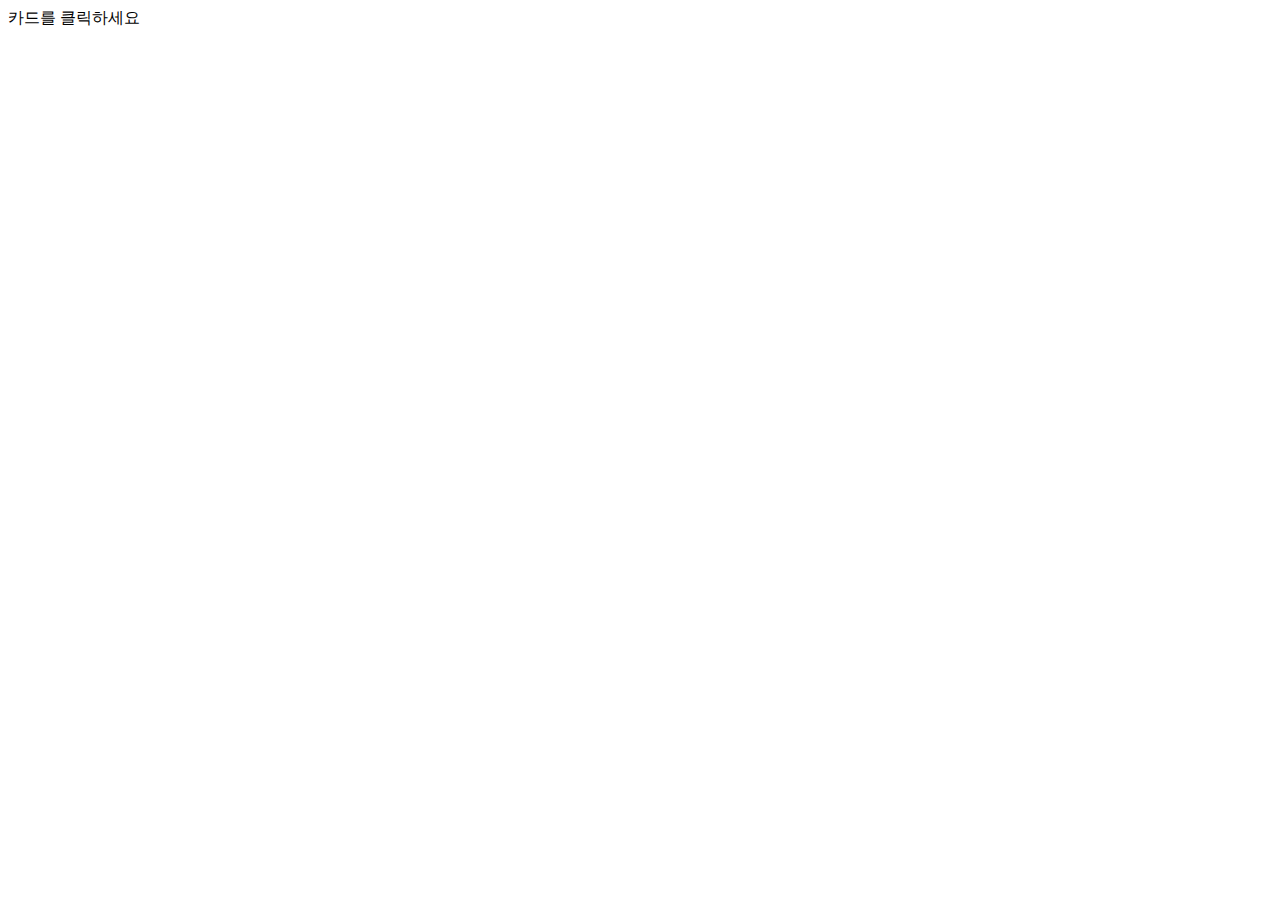
==== refact.html @ c86bd9a9 "Create refact.html" ====
<!DOCTYPE html>
<html lang="ko">
<head>
    <meta charset="UTF-8">
    <meta name="viewport" content="width=device-width, initial-scale=1.0">
    <title>카드 섞기 앱</title>
    <link href="https://fonts.googleapis.com/css2?family=Noto+Sans+KR:wght@400;700&display=swap" rel="stylesheet">
    <link rel="stylesheet" href="styles.css">
</head>
<body>
    <div class="container">
        <div class="card-stack" id="cardStack">
            <div class="card" id="card1"></div>
            <div class="card" id="card2"></div>
            <div class="card" id="card3"></div>
            <div class="card" id="card4"></div>
            <div class="card" id="card5"></div>
            <div class="card active" id="activeCard">
                <div class="card-inner">
                    <div class="card-face card-front">
                        카드를 클릭하세요
                    </div>
                    <div class="card-face card-back">
                        <!-- 뒷면 내용 (질문) -->
                    </div>
                </div>
            </div>
        </div>
    </div>

    <script src="app.js"></script>
</body>
</html>
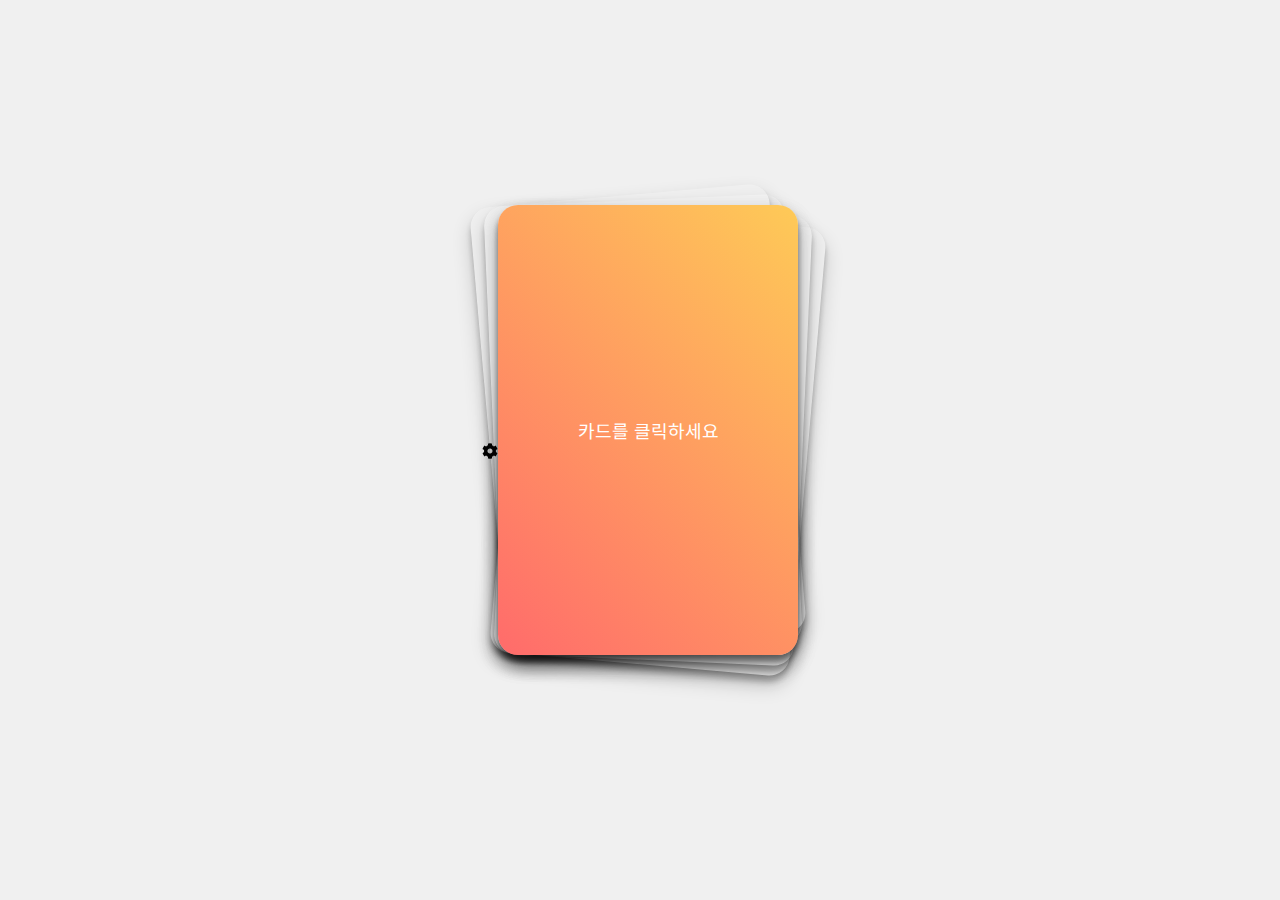
==== commit 03fc6d8b: "Update refact.html" ====
--- a/refact.html
+++ b/refact.html
@@ -5,10 +5,14 @@
     <meta name="viewport" content="width=device-width, initial-scale=1.0">
     <title>카드 섞기 앱</title>
     <link href="https://fonts.googleapis.com/css2?family=Noto+Sans+KR:wght@400;700&display=swap" rel="stylesheet">
+    <link rel="stylesheet" href="https://cdnjs.cloudflare.com/ajax/libs/font-awesome/5.15.3/css/all.min.css">
     <link rel="stylesheet" href="styles.css">
 </head>
 <body>
     <div class="container">
+        <div class="settings-icon" id="settingsIcon">
+            <i class="fas fa-cog"></i>
+        </div>
         <div class="card-stack" id="cardStack">
             <div class="card" id="card1"></div>
             <div class="card" id="card2"></div>
--- a/styles.css
+++ b/styles.css
@@ -0,0 +1,108 @@
+* {
+    box-sizing: border-box;
+    margin: 0;
+    padding: 0;
+}
+
+body {
+    font-family: 'Noto Sans KR', sans-serif;
+    background-color: #f0f0f0;
+    display: flex;
+    justify-content: center;
+    align-items: center;
+    height: 100vh;
+    perspective: 1500px;
+}
+
+.container {
+    display: flex;
+    justify-content: center;
+    align-items: center;
+    width: 100%;
+    max-width: 1200px;
+}
+
+.card-stack {
+    position: relative;
+    width: 300px;
+    height: 450px;
+    margin-bottom: 40px;
+}
+
+.card {
+    position: absolute;
+    width: 100%;
+    height: 100%;
+    border-radius: 20px;
+    box-shadow: 0 10px 20px rgba(0,0,0,0.19), 0 6px 6px rgba(0,0,0,0.23);
+    transition: all 0.3s ease;
+    transform-style: preserve-3d;
+    cursor: pointer;
+}
+
+.card:not(.active) {
+    top: 0;
+    left: 0;
+}
+
+.card:nth-child(1) { transform: translateX(-10px) translateY(-10px) rotate(-5deg); }
+.card:nth-child(2) { transform: translateX(-5px) translateY(-5px) rotate(-2.5deg); }
+.card:nth-child(3) { transform: translateX(0) translateY(0) rotate(0deg); }
+.card:nth-child(4) { transform: translateX(5px) translateY(5px) rotate(2.5deg); }
+.card:nth-child(5) { transform: translateX(10px) translateY(10px) rotate(5deg); }
+
+.card.active {
+    z-index: 10;
+}
+
+.card-inner {
+    position: relative;
+    width: 100%;
+    height: 100%;
+    transition: transform 0.5s;
+    transform-style: preserve-3d;
+}
+
+.card-face {
+    position: absolute;
+    width: 100%;
+    height: 100%;
+    backface-visibility: hidden;
+    display: flex;
+    justify-content: center;
+    align-items: center;
+    border-radius: 20px;
+    padding: 20px;
+    font-size: 18px;
+    text-align: center;
+}
+
+.card-front {
+    background: linear-gradient(45deg, #ff6b6b, #feca57);
+    color: white;
+}
+
+.card-back {
+    background: linear-gradient(45deg, #5f27cd, #48dbfb);
+    color: white;
+    transform: rotateY(180deg);
+}
+
+@keyframes shake {
+    0% { transform: translateX(0); }
+    25% { transform: translateX(-5px) rotate(-5deg); }
+    50% { transform: translateX(5px) rotate(5deg); }
+    75% { transform: translateX(-5px) rotate(-5deg); }
+    100% { transform: translateX(0); }
+}
+
+@media (max-width: 600px) {
+    .card-stack {
+        width: 240px;
+        height: 360px;
+    }
+
+    .card-face {
+        font-size: 16px;
+    }
+}
